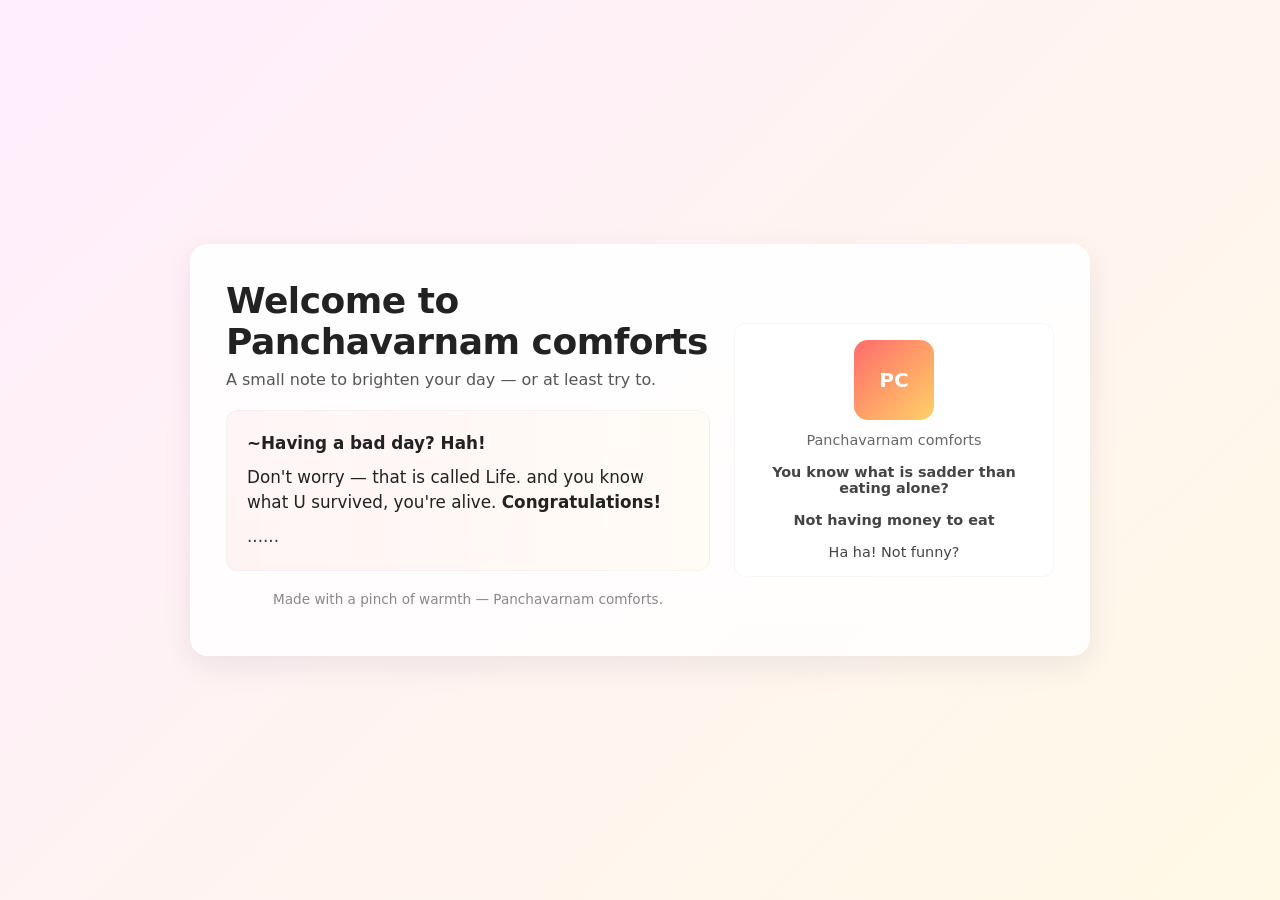
==== index.html @ 8eb6fbd1 "Update and rename PC.html to index.html" ====
<!doctype html>
<html lang="en">
<head>
  <meta charset="utf-8" />
  <meta name="viewport" content="width=device-width, initial-scale=1" />
  <title>Welcome — Panchavarnam comforts</title>
  <style>
    :root{--bg1:#FFEEFD;--bg2:#FFF9E6;--card:#ffffff;--accent:#FF6B6B}
    *{box-sizing:border-box}
    html,body{height:100%;margin:0;font-family:Inter, system-ui, -apple-system, "Segoe UI", Roboto, "Helvetica Neue", Arial}
    body{
      background: linear-gradient(135deg,var(--bg1),var(--bg2));
      display:flex;align-items:center;justify-content:center;padding:2rem;
    }
    .container{
      max-width:900px;width:100%;background:linear-gradient(180deg, rgba(255,255,255,0.95), rgba(255,255,255,0.85));
      border-radius:18px;box-shadow:0 10px 30px rgba(20,20,60,0.08);padding:2.25rem;display:grid;grid-template-columns:1fr 320px;gap:1.5rem;align-items:center
    }
    h1{margin:0;font-size:2.25rem;letter-spacing:-0.5px;color:#222}
    .subtitle{margin-top:.5rem;color:#555;font-size:1rem}
    .quote{
      margin-top:1.35rem;padding:1.25rem;border-radius:12px;background:linear-gradient(90deg, rgba(255,107,107,0.06), rgba(255,193,7,0.03));
      font-size:1.05rem;color:#222;line-height:1.5;border:1px solid rgba(0,0,0,0.03)
    }
    .side{
      display:flex;flex-direction:column;align-items:center;justify-content:center;padding:1rem;border-radius:12px;background:linear-gradient(180deg,#fff,#fff);border:1px solid rgba(0,0,0,0.03)
    }
    .logo{width:80px;height:80px;border-radius:14px;background:linear-gradient(135deg,var(--accent),#FFD166);display:flex;align-items:center;justify-content:center;color:white;font-weight:700;font-size:1.25rem}
    .small{margin-top:.75rem;color:#666;text-align:center;font-size:.9rem}
    .footer{margin-top:1.25rem;color:#888;font-size:.85rem;text-align:center}

    @media (max-width:760px){
      .container{grid-template-columns:1fr;}
      .side{order:-1}
    }
  </style>
</head>
<body>
  <main class="container" role="main" aria-labelledby="pageTitle">
    <section>
      <h1 id="pageTitle">Welcome to <strong>Panchavarnam comforts</strong></h1>
      <p class="subtitle">A small note to brighten your day — or at least try to.</p>

      <div class="quote" aria-live="polite">
        <p style="margin:0;font-weight:600">~Having a bad day? Hah!</p>
        <p style="margin:.5rem 0 0 0">Don't worry — that is called Life. and you know what U survived, you're alive. <strong>Congratulations!</strong></p>
        <p style="margin:.6rem 0 0 0;opacity:.9">......</p>
      </div>

      <p class="footer">Made with a pinch of warmth — Panchavarnam comforts.</p>
    </section>

    <aside class="side" aria-label="branding">
      <div class="logo">PC</div>
      <div class="small">Panchavarnam comforts</div>
      <div style="margin-top:1rem;font-size:.9rem;color:#444;text-align:center"><strong>You know what is sadder than eating alone?</strong></div>
	  <div style="margin-top:1rem;font-size:.9rem;color:#444;text-align:center"><strong>Not having money to eat</strong></div>
	  <div style="margin-top:1rem;font-size:.9rem;color:#444;text-align:center">Ha ha! Not funny?</div>
    </aside>
  </main>
</body>
</html>
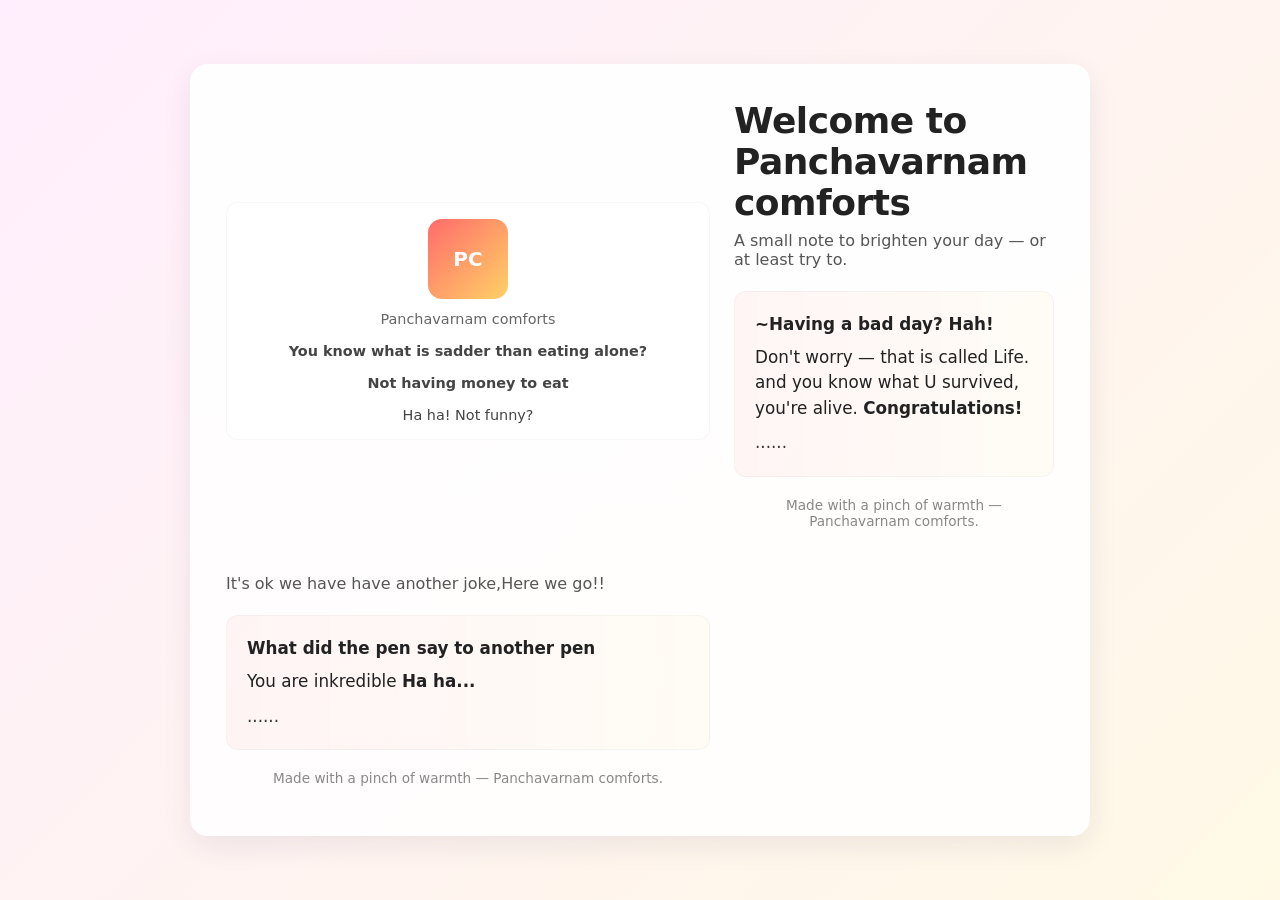
==== commit 7d4109b1: "Update index.html Added another joke" ====
--- a/index.html
+++ b/index.html
@@ -37,6 +37,13 @@
 </head>
 <body>
   <main class="container" role="main" aria-labelledby="pageTitle">
+  <aside class="side" aria-label="branding">
+      <div class="logo">PC</div>
+      <div class="small">Panchavarnam comforts</div>
+      <div style="margin-top:1rem;font-size:.9rem;color:#444;text-align:center"><strong>You know what is sadder than eating alone?</strong></div>
+	  <div style="margin-top:1rem;font-size:.9rem;color:#444;text-align:center"><strong>Not having money to eat</strong></div>
+	  <div style="margin-top:1rem;font-size:.9rem;color:#444;text-align:center">Ha ha! Not funny?</div>
+    </aside>
     <section>
       <h1 id="pageTitle">Welcome to <strong>Panchavarnam comforts</strong></h1>
       <p class="subtitle">A small note to brighten your day — or at least try to.</p>
@@ -49,14 +56,21 @@
 
       <p class="footer">Made with a pinch of warmth — Panchavarnam comforts.</p>
     </section>
+	<section>
+      <p class="subtitle">It's ok we have have another joke,Here we go!!</p>
 
-    <aside class="side" aria-label="branding">
-      <div class="logo">PC</div>
-      <div class="small">Panchavarnam comforts</div>
-      <div style="margin-top:1rem;font-size:.9rem;color:#444;text-align:center"><strong>You know what is sadder than eating alone?</strong></div>
-	  <div style="margin-top:1rem;font-size:.9rem;color:#444;text-align:center"><strong>Not having money to eat</strong></div>
-	  <div style="margin-top:1rem;font-size:.9rem;color:#444;text-align:center">Ha ha! Not funny?</div>
-    </aside>
+      <div class="quote" aria-live="polite">
+        <p style="margin:0;font-weight:600">What did the pen say to another pen</p>
+        <p style="margin:.5rem 0 0 0">You are inkredible <strong>Ha ha...</strong></p>
+        <p style="margin:.6rem 0 0 0;opacity:.9">......</p>
+      </div>
+
+      <p class="footer">Made with a pinch of warmth — Panchavarnam comforts.</p>
+    </section>
+
+    
   </main>
 </body>
 </html>
+
+
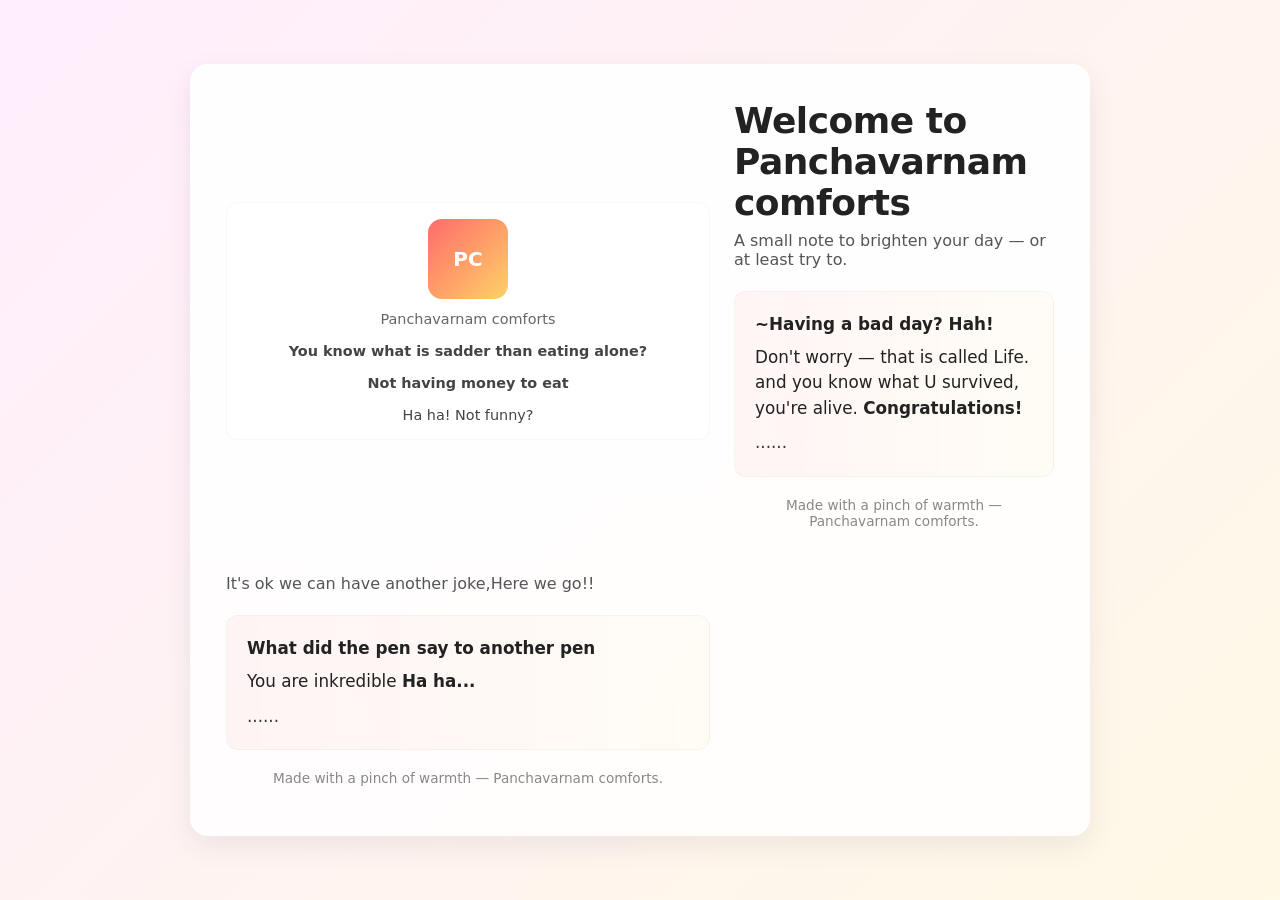
==== commit 159a337c: "Update index.html" ====
--- a/index.html
+++ b/index.html
@@ -57,7 +57,7 @@
       <p class="footer">Made with a pinch of warmth — Panchavarnam comforts.</p>
     </section>
 	<section>
-      <p class="subtitle">It's ok we have have another joke,Here we go!!</p>
+      <p class="subtitle">It's ok we can have another joke,Here we go!!</p>
 
       <div class="quote" aria-live="polite">
         <p style="margin:0;font-weight:600">What did the pen say to another pen</p>
@@ -74,3 +74,4 @@
 </html>
 
 
+
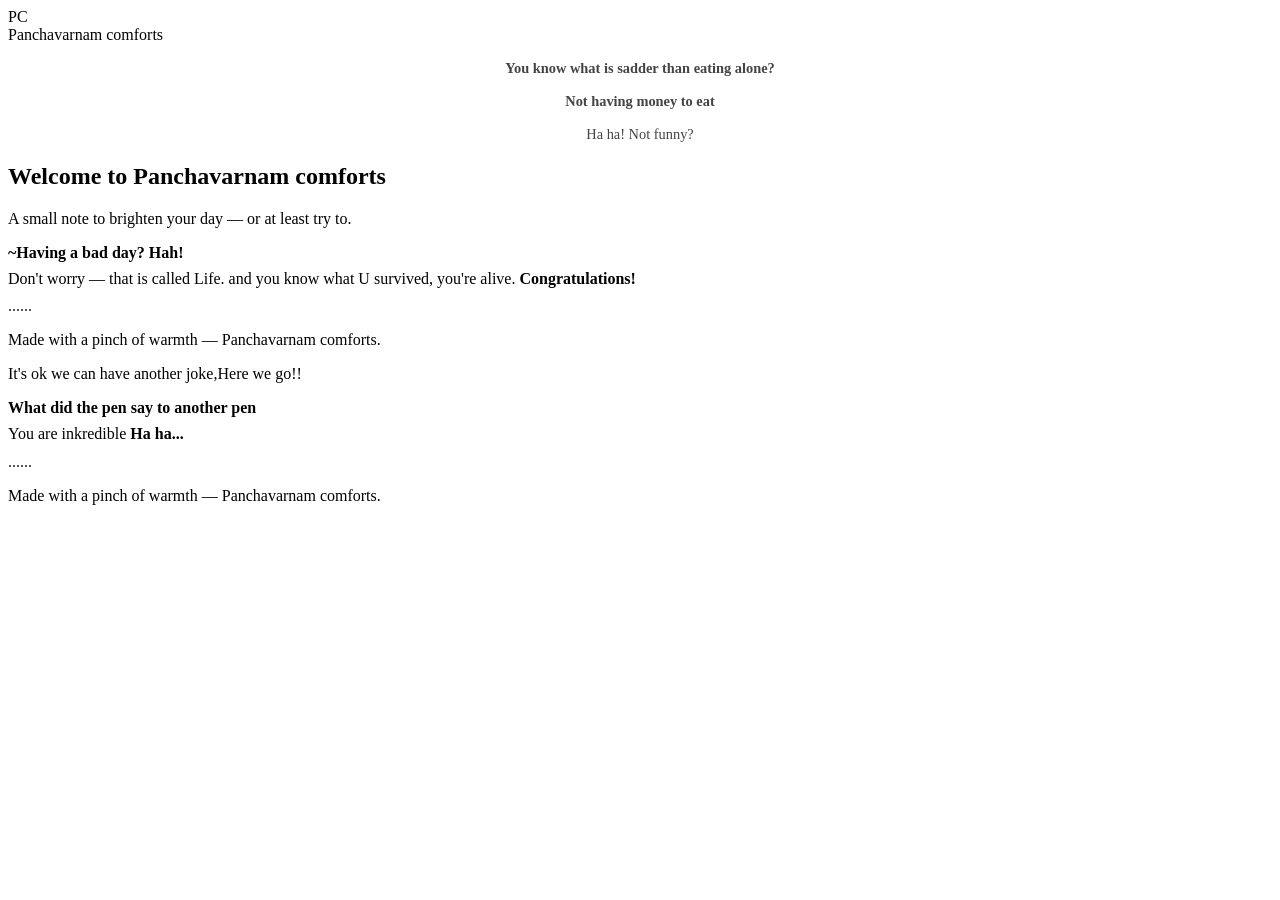
==== commit 2b990d87: "Update index.html Updated Style" ====
--- a/index.html
+++ b/index.html
@@ -5,34 +5,7 @@
   <meta name="viewport" content="width=device-width, initial-scale=1" />
   <title>Welcome — Panchavarnam comforts</title>
   <style>
-    :root{--bg1:#FFEEFD;--bg2:#FFF9E6;--card:#ffffff;--accent:#FF6B6B}
-    *{box-sizing:border-box}
-    html,body{height:100%;margin:0;font-family:Inter, system-ui, -apple-system, "Segoe UI", Roboto, "Helvetica Neue", Arial}
-    body{
-      background: linear-gradient(135deg,var(--bg1),var(--bg2));
-      display:flex;align-items:center;justify-content:center;padding:2rem;
-    }
-    .container{
-      max-width:900px;width:100%;background:linear-gradient(180deg, rgba(255,255,255,0.95), rgba(255,255,255,0.85));
-      border-radius:18px;box-shadow:0 10px 30px rgba(20,20,60,0.08);padding:2.25rem;display:grid;grid-template-columns:1fr 320px;gap:1.5rem;align-items:center
-    }
-    h1{margin:0;font-size:2.25rem;letter-spacing:-0.5px;color:#222}
-    .subtitle{margin-top:.5rem;color:#555;font-size:1rem}
-    .quote{
-      margin-top:1.35rem;padding:1.25rem;border-radius:12px;background:linear-gradient(90deg, rgba(255,107,107,0.06), rgba(255,193,7,0.03));
-      font-size:1.05rem;color:#222;line-height:1.5;border:1px solid rgba(0,0,0,0.03)
-    }
-    .side{
-      display:flex;flex-direction:column;align-items:center;justify-content:center;padding:1rem;border-radius:12px;background:linear-gradient(180deg,#fff,#fff);border:1px solid rgba(0,0,0,0.03)
-    }
-    .logo{width:80px;height:80px;border-radius:14px;background:linear-gradient(135deg,var(--accent),#FFD166);display:flex;align-items:center;justify-content:center;color:white;font-weight:700;font-size:1.25rem}
-    .small{margin-top:.75rem;color:#666;text-align:center;font-size:.9rem}
-    .footer{margin-top:1.25rem;color:#888;font-size:.85rem;text-align:center}
-
-    @media (max-width:760px){
-      .container{grid-template-columns:1fr;}
-      .side{order:-1}
-    }
+    <link rel="stylesheet" href="style.css">
   </style>
 </head>
 <body>
@@ -75,3 +48,4 @@
 
 
 
+
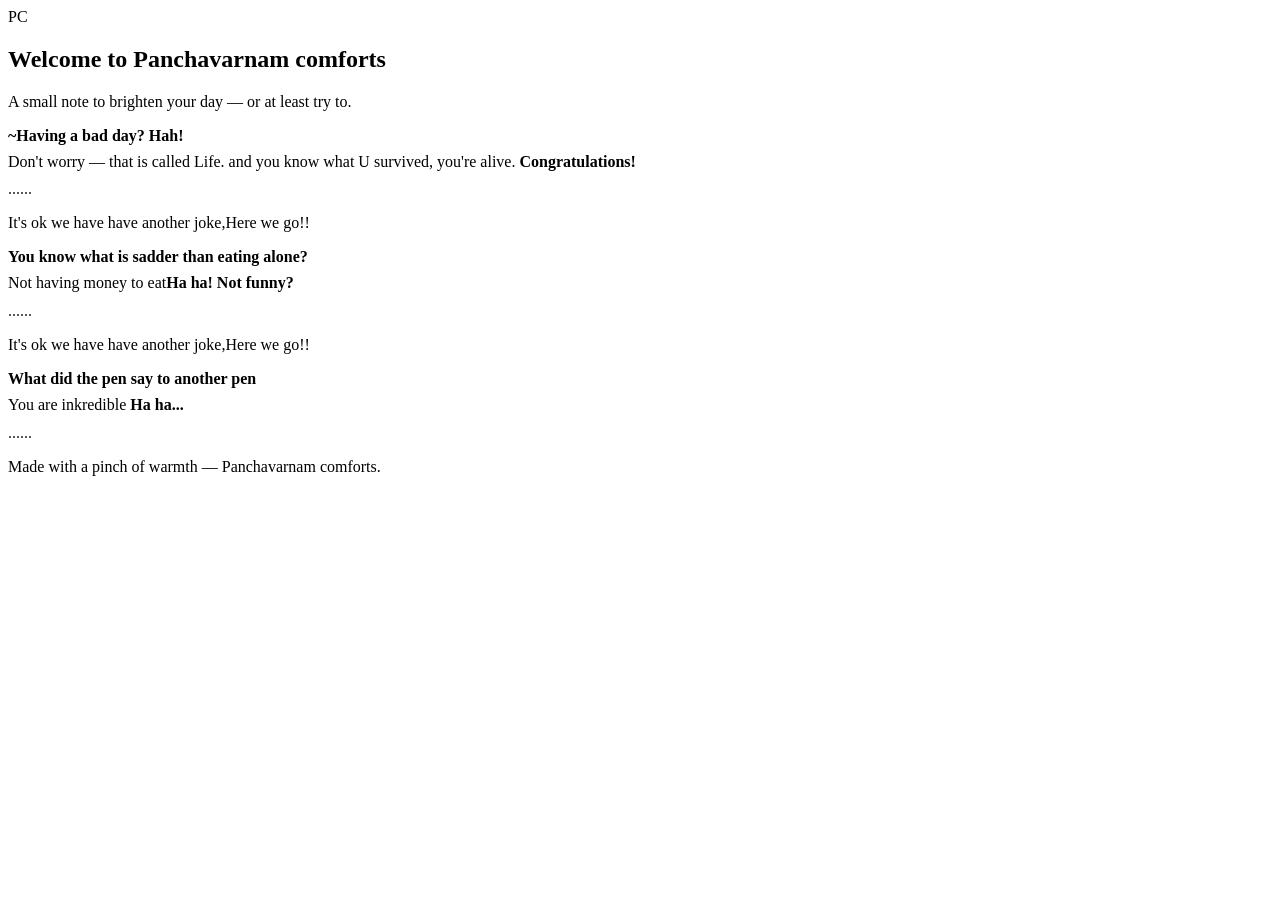
==== commit 64e7d66d: "Update index.html" ====
--- a/index.html
+++ b/index.html
@@ -10,14 +10,8 @@
 </head>
 <body>
   <main class="container" role="main" aria-labelledby="pageTitle">
-  <aside class="side" aria-label="branding">
-      <div class="logo">PC</div>
-      <div class="small">Panchavarnam comforts</div>
-      <div style="margin-top:1rem;font-size:.9rem;color:#444;text-align:center"><strong>You know what is sadder than eating alone?</strong></div>
-	  <div style="margin-top:1rem;font-size:.9rem;color:#444;text-align:center"><strong>Not having money to eat</strong></div>
-	  <div style="margin-top:1rem;font-size:.9rem;color:#444;text-align:center">Ha ha! Not funny?</div>
-    </aside>
     <section>
+	<div class="logo">PC</div>
       <h1 id="pageTitle">Welcome to <strong>Panchavarnam comforts</strong></h1>
       <p class="subtitle">A small note to brighten your day — or at least try to.</p>
 
@@ -26,11 +20,18 @@
         <p style="margin:.5rem 0 0 0">Don't worry — that is called Life. and you know what U survived, you're alive. <strong>Congratulations!</strong></p>
         <p style="margin:.6rem 0 0 0;opacity:.9">......</p>
       </div>
+	  <section>
+      <p class="subtitle">It's ok we have have another joke,Here we go!!</p>
 
-      <p class="footer">Made with a pinch of warmth — Panchavarnam comforts.</p>
+      <div class="quote" aria-live="polite">
+        <p style="margin:0;font-weight:600">You know what is sadder than eating alone?</p>
+        <p style="margin:.5rem 0 0 0">Not having money to eat<strong>Ha ha! Not funny?</strong></p>
+        <p style="margin:.6rem 0 0 0;opacity:.9">......</p>
+      </div>
+
     </section>
 	<section>
-      <p class="subtitle">It's ok we can have another joke,Here we go!!</p>
+      <p class="subtitle">It's ok we have have another joke,Here we go!!</p>
 
       <div class="quote" aria-live="polite">
         <p style="margin:0;font-weight:600">What did the pen say to another pen</p>
@@ -48,4 +49,3 @@
 
 
 
-
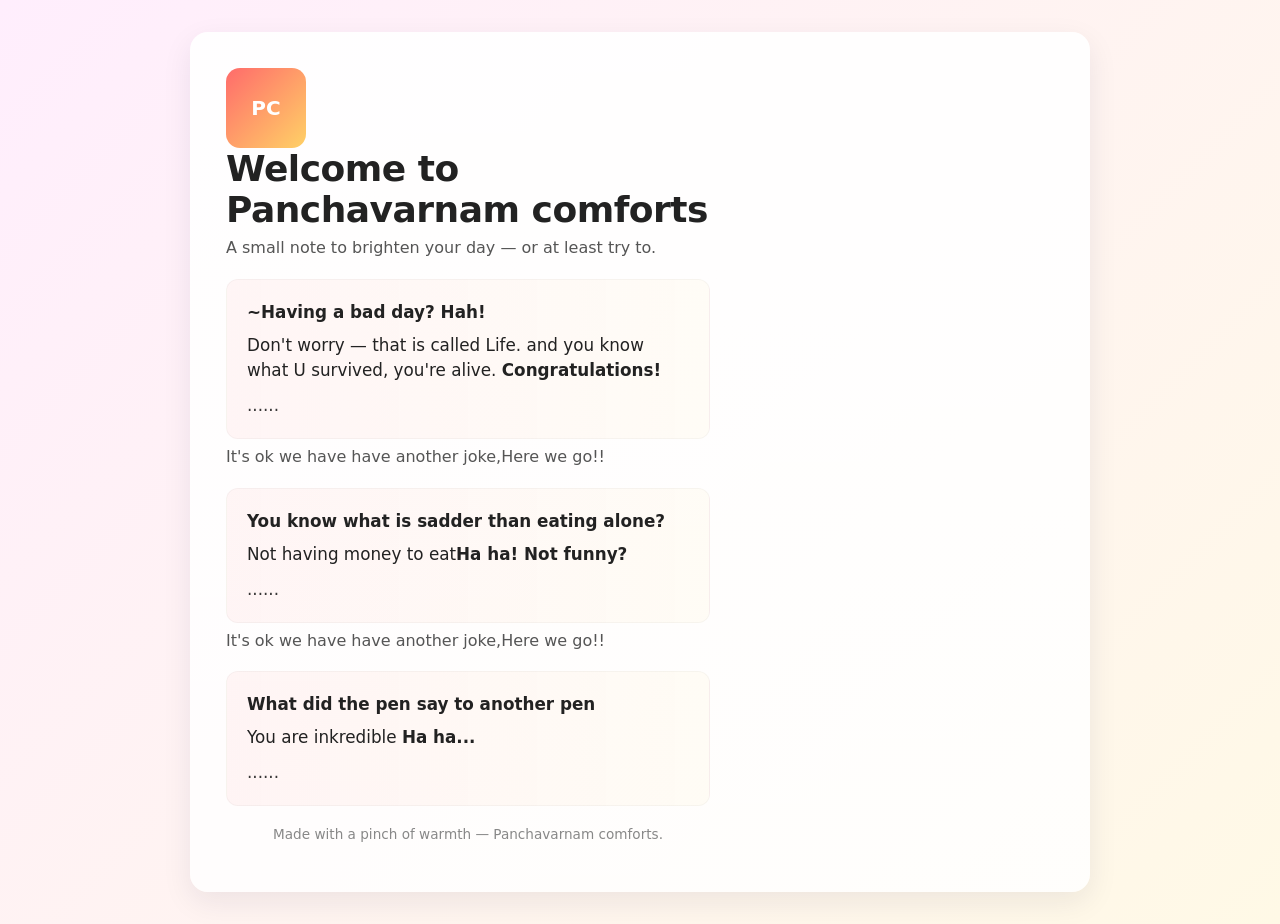
==== commit 0f3179dc: "Update index.html" ====
--- a/index.html
+++ b/index.html
@@ -4,9 +4,7 @@
   <meta charset="utf-8" />
   <meta name="viewport" content="width=device-width, initial-scale=1" />
   <title>Welcome — Panchavarnam comforts</title>
-  <style>
-    <link rel="stylesheet" href="style.css">
-  </style>
+    <link rel="stylesheet" href="Body.css">
 </head>
 <body>
   <main class="container" role="main" aria-labelledby="pageTitle">
@@ -49,3 +47,5 @@
 
 
 
+
+
--- a/Body.css
+++ b/Body.css
@@ -0,0 +1,66 @@
+:root{--bg1:#FFEEFD;--bg2:#FFF9E6;--card:#ffffff;--accent:#FF6B6B}
+*{box-sizing:border-box}
+html,body{
+  margin:0;
+  padding:0;
+  font-family:Inter, system-ui, -apple-system, "Segoe UI", Roboto, "Helvetica Neue", Arial;
+  min-height:100%;        /* ✅ allow full scroll height */
+}
+body{
+  background: linear-gradient(135deg,var(--bg1),var(--bg2));
+  display:block;          /* ✅ allows natural scrolling */
+  padding:2rem;
+}
+.container{
+  max-width:900px;
+  margin:auto;            /* ✅ centers horizontally */
+  background:linear-gradient(180deg, rgba(255,255,255,0.95), rgba(255,255,255,0.85));
+  border-radius:18px;
+  box-shadow:0 10px 30px rgba(20,20,60,0.08);
+  padding:2.25rem;
+  display:grid;
+  grid-template-columns:1fr 320px;
+  gap:1.5rem;
+  align-items:center;
+}
+h1{margin:0;font-size:2.25rem;letter-spacing:-0.5px;color:#222}
+.subtitle{margin-top:.5rem;color:#555;font-size:1rem}
+.quote{
+  margin-top:1.35rem;
+  padding:1.25rem;
+  border-radius:12px;
+  background:linear-gradient(90deg, rgba(255,107,107,0.06), rgba(255,193,7,0.03));
+  font-size:1.05rem;
+  color:#222;
+  line-height:1.5;
+  border:1px solid rgba(0,0,0,0.03)
+}
+.side{
+  display:flex;
+  flex-direction:column;
+  align-items:center;
+  justify-content:center;
+  padding:1rem;
+  border-radius:12px;
+  background:linear-gradient(180deg,#fff,#fff);
+  border:1px solid rgba(0,0,0,0.03)
+}
+.logo{
+  width:80px;
+  height:80px;
+  border-radius:14px;
+  background:linear-gradient(135deg,var(--accent),#FFD166);
+  display:flex;
+  align-items:center;
+  justify-content:center;
+  color:white;
+  font-weight:700;
+  font-size:1.25rem
+}
+.small{margin-top:.75rem;color:#666;text-align:center;font-size:.9rem}
+.footer{margin-top:1.25rem;color:#888;font-size:.85rem;text-align:center}
+
+@media (max-width:760px){
+  .container{grid-template-columns:1fr;}
+  .side{order:-1}
+}
